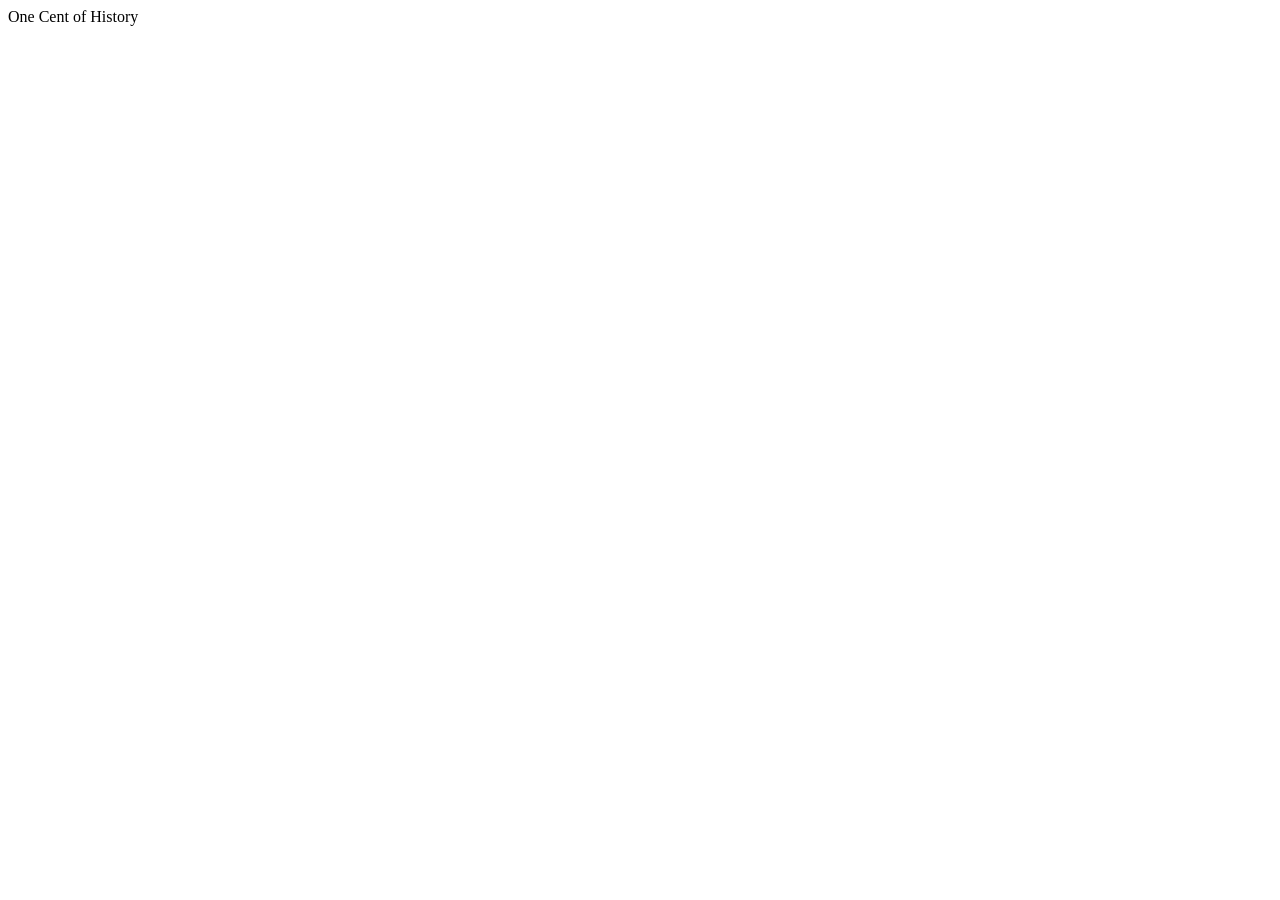
==== index.html @ 7457b26b "Added Index" ====
<!DOCTYPE html>
<html lang="en">
<head>
    <meta charset="UTF-8">
    <meta name="viewport" content="width=device-width, initial-scale=1.0">
    <title>Jorgensen's Website</title>
</head>
<body>
    <header>One Cent of History</header>
    
</body>
</html>
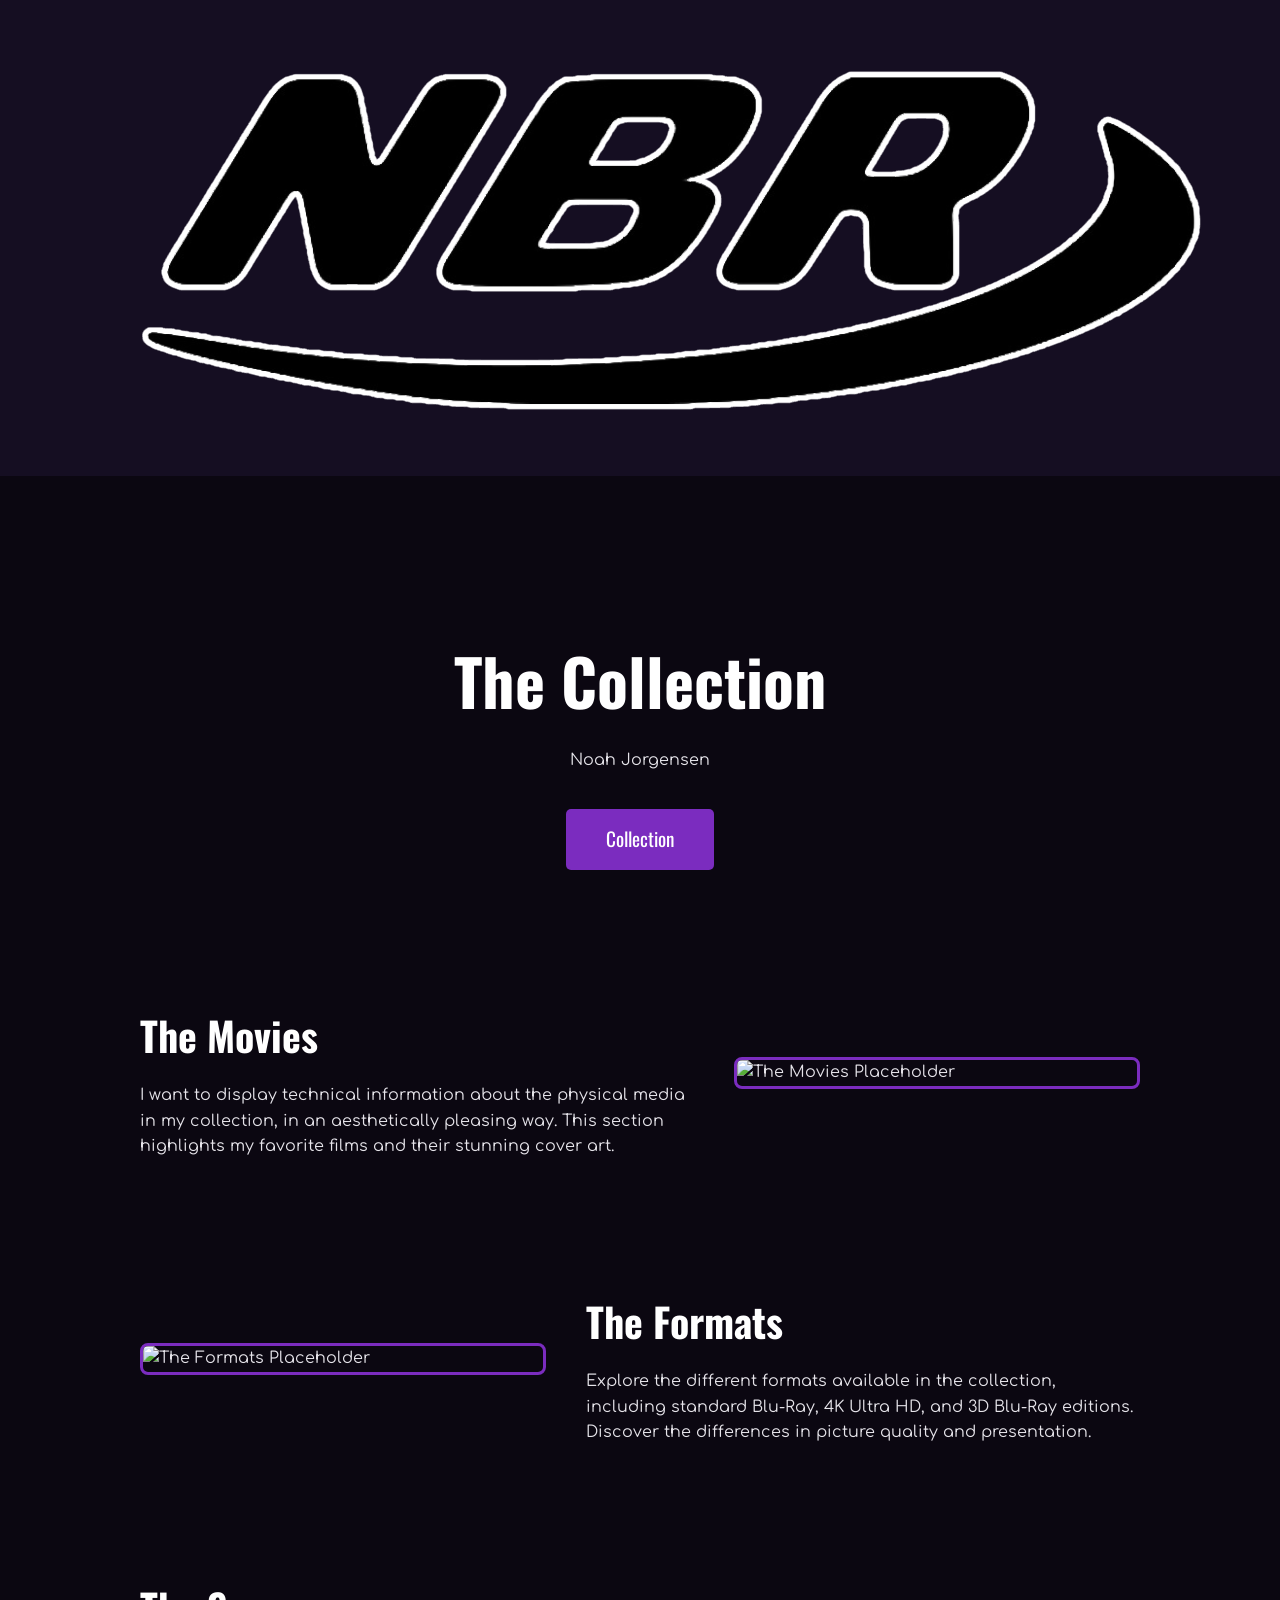
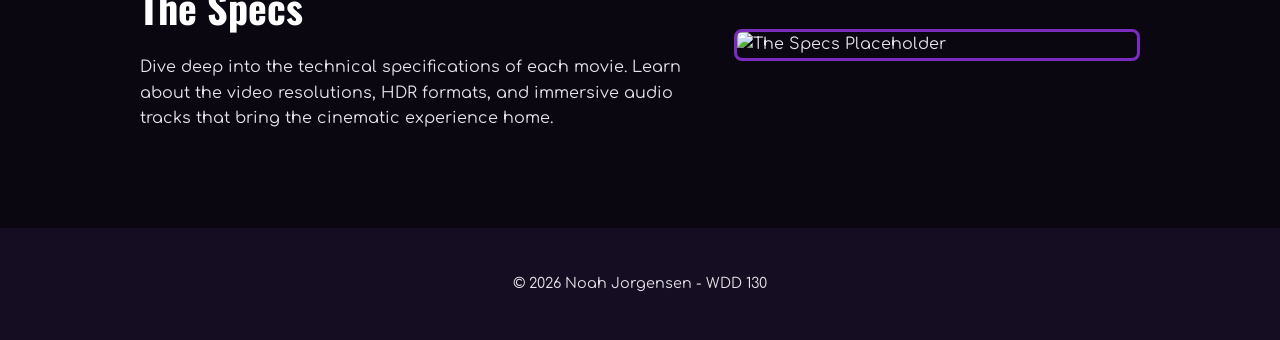
==== commit d2fff379: "First Edit" ====
--- a/index.html
+++ b/index.html
@@ -3,10 +3,68 @@
 <head>
     <meta charset="UTF-8">
     <meta name="viewport" content="width=device-width, initial-scale=1.0">
-    <title>Jorgensen's Website</title>
+    <title>Physical Media Collection</title>
+    <link rel="stylesheet" href="styles/styles.css">
+    
+    <!-- Importing fonts from the Site Plan -->
+    <link rel="preconnect" href="https://fonts.googleapis.com">
+    <link rel="preconnect" href="https://fonts.gstatic.com" crossorigin>
+    <link href="https://fonts.googleapis.com/css2?family=Comfortaa:wght@400;700&family=Oswald:wght@400;700&display=swap" rel="stylesheet">
 </head>
 <body>
-    <header>One Cent of History</header>
-    
+
+    <!-- Navigation and Logo -->
+    <header>
+        <div class="logo">
+            <img src="images/nbrlogo.png" alt="Logo">
+        </div>
+        <nav>
+            <a href="index.html">Home</a>
+            <a href="collection.html">Collection</a>
+            <a href="about.html">About</a>
+        </nav>
+    </header>
+
+    <main>
+        <!-- Hero Section -->
+        <section class="hero">
+            <h1>The Collection</h1>
+            <p>Noah Jorgensen</p>
+            <a href="collection.html" class="button">Collection</a>
+        </section>
+
+        <!-- Section: The Movies -->
+        <section class="content-section">
+            <div class="text-box">
+                <h2>The Movies</h2>
+                <p>I want to display technical information about the physical media in my collection, in an aesthetically pleasing way. This section highlights my favorite films and their stunning cover art.</p>
+            </div>
+            <img src="https://via.placeholder.com/400x300" alt="The Movies Placeholder">
+        </section>
+
+        <!-- Section: The Formats (Reversed Layout) -->
+        <section class="content-section reverse">
+            <div class="text-box">
+                <h2>The Formats</h2>
+                <p>Explore the different formats available in the collection, including standard Blu-Ray, 4K Ultra HD, and 3D Blu-Ray editions. Discover the differences in picture quality and presentation.</p>
+            </div>
+            <img src="https://via.placeholder.com/400x300" alt="The Formats Placeholder">
+        </section>
+
+        <!-- Section: The Specs -->
+        <section class="content-section">
+            <div class="text-box">
+                <h2>The Specs</h2>
+                <p>Dive deep into the technical specifications of each movie. Learn about the video resolutions, HDR formats, and immersive audio tracks that bring the cinematic experience home.</p>
+            </div>
+            <img src="https://via.placeholder.com/400x300" alt="The Specs Placeholder">
+        </section>
+    </main>
+
+    <!-- Footer -->
+    <footer>
+        <p>&copy; 2026 Noah Jorgensen - WDD 130</p>
+    </footer>
+
 </body>
 </html>
--- a/styles/styles.css
+++ b/styles/styles.css
@@ -0,0 +1,121 @@
+/* --- Color Palette from Site Plan --- */
+:root {
+    --bg-primary: #0B0711;
+    --text-secondary: #E6E4EA;
+    --accent-purple: #7B2CBF;
+    --text-white: #FFFFFF;
+}
+
+/* --- General Styles --- */
+body {
+    background-color: var(--bg-primary);
+    color: var(--text-secondary);
+    font-family: 'Comfortaa', cursive; /* Paragraph font */
+    margin: 0;
+    padding: 0;
+    line-height: 1.6;
+}
+
+h1, h2, h3, .logo {
+    font-family: 'Oswald', sans-serif; /* Heading font */
+    color: var(--text-white);
+}
+
+/* --- Header and Navigation --- */
+header {
+    display: flex;
+    justify-content: space-between;
+    align-items: center;
+    padding: 20px 50px;
+    background-color: #150E22; /* Slightly lighter background to create contrast */
+}
+
+.logo {
+    font-size: 2.5em;
+    font-weight: bold;
+    color: var(--text-white);
+}
+
+nav a {
+    color: var(--text-secondary);
+    text-decoration: none;
+    margin-left: 30px;
+    font-size: 1.1em;
+    transition: color 0.3s ease;
+}
+
+nav a:hover {
+    color: var(--accent-purple);
+}
+
+/* --- Hero Section --- */
+.hero {
+    text-align: center;
+    padding: 100px 20px;
+}
+
+.hero h1 {
+    font-size: 4em;
+    margin-bottom: 10px;
+}
+
+/* --- Buttons --- */
+.button {
+    display: inline-block;
+    background-color: var(--accent-purple);
+    color: var(--text-white);
+    padding: 15px 40px;
+    text-decoration: none;
+    font-size: 1.2em;
+    border-radius: 5px;
+    margin-top: 20px;
+    font-family: 'Oswald', sans-serif;
+    transition: background-color 0.3s ease;
+}
+
+.button:hover {
+    background-color: #5d2192; /* Darker purple on hover */
+}
+
+/* --- Content Sections (Movies, Formats, Specs) --- */
+.content-section {
+    display: flex;
+    align-items: center;
+    justify-content: space-between;
+    max-width: 1000px;
+    margin: 0 auto 80px auto; /* Centers the section and adds bottom spacing */
+    gap: 40px;
+    padding: 0 20px;
+}
+
+/* Class to reverse the image and text alignment (The Formats) */
+.content-section.reverse {
+    flex-direction: row-reverse;
+}
+
+.text-box {
+    flex: 1;
+}
+
+.text-box h2 {
+    font-size: 2.5em;
+    margin-bottom: 15px;
+}
+
+.content-section img {
+    flex: 1;
+    max-width: 400px;
+    width: 100%;
+    height: auto;
+    border: 3px solid var(--accent-purple);
+    border-radius: 8px; /* Slightly rounded corners for a modern look */
+}
+
+/* --- Footer --- */
+footer {
+    text-align: center;
+    padding: 30px;
+    background-color: #150E22;
+    margin-top: 40px;
+    font-size: 0.9em;
+}
